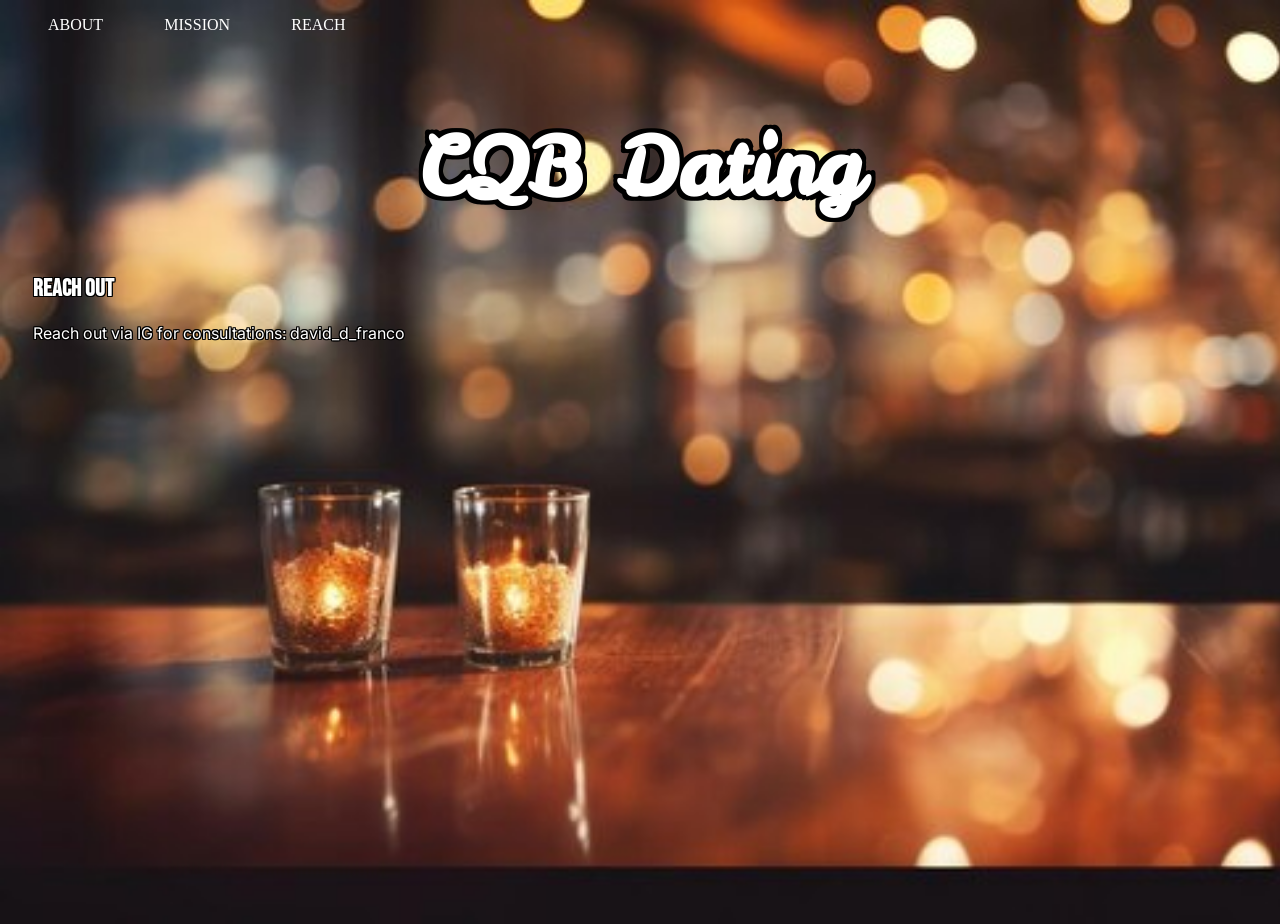
==== consult.html @ 4a1d021d "desktop look secured" ====
<!DOCTYPE html>
<html lang="en">
<head>
    <meta charset="UTF-8">
    <meta name="viewport" content="width=device-width, initial-scale=1.0">
    <title>REACH</title>
    <link rel="stylesheet" href="style.css">
    <link href='https://fonts.googleapis.com/css?family=Leckerli One|Anton|Bebas Neue|Inter' rel='stylesheet'>
</head>
<body>
    <div>
        <nav>
            <ul style="display: flex;">
                <li><a href="index.html">ABOUT</a></li>
                <li><a href="objective.html">MISSION</a></li>
                <li><a href="consult.html">REACH</a></li>
            </ul>
        </nav>
        <h1 class="logo shadow" >CQB Dating</h1>
        <div>
            <div style="margin-left: 2%;">
                <h2 class="shadow"><strong>Reach Out</strong> </h2>
                <p class="shadow" style="max-width: 100%;">
                    Reach out  via IG for consultations: david_d_franco
                </p>
            </div>
        </div>
    </div>
</body>
</html>
---- style.css ----
*{
    box-sizing: border-box;
}

body{
    background-color: black;
    background-image: url('images/bg_image4.jpg');
    background-size: cover;
    min-height: 100vh;
}

.logo{
    font-family: 'Leckerli One';
    font-size: 5rem;
    text-align: center;
    padding-top: 2%;
}

h1, h2, p{
    color: white;
}

.shadow{
    text-shadow:
        0.05em 0 black,
        0 0.05em black,
        -0.05em 0 black,
        0 -0.05em black,
        -0.05em -0.05em black,
        -0.05em 0.05em black,
        0.05em -0.05em black,
        0.05em 0.05em black;
}

#me{
    position: absolute;
    top: 14%;
    left: 60%;
    transform: translate(-10%);
    mask-image: linear-gradient(to top, transparent 60px, black 1px);
    /*float: right;*/
}

a{
    text-decoration: none;
    color: white;
}

a:hover{
    color: red;
}

li{
    list-style-type: none;
    margin-right: 5%;
}

h2{
    font-family: 'Bebas Neue', sans-serif;
}

p{
    font-family: 'Inter', sans-serif;
}
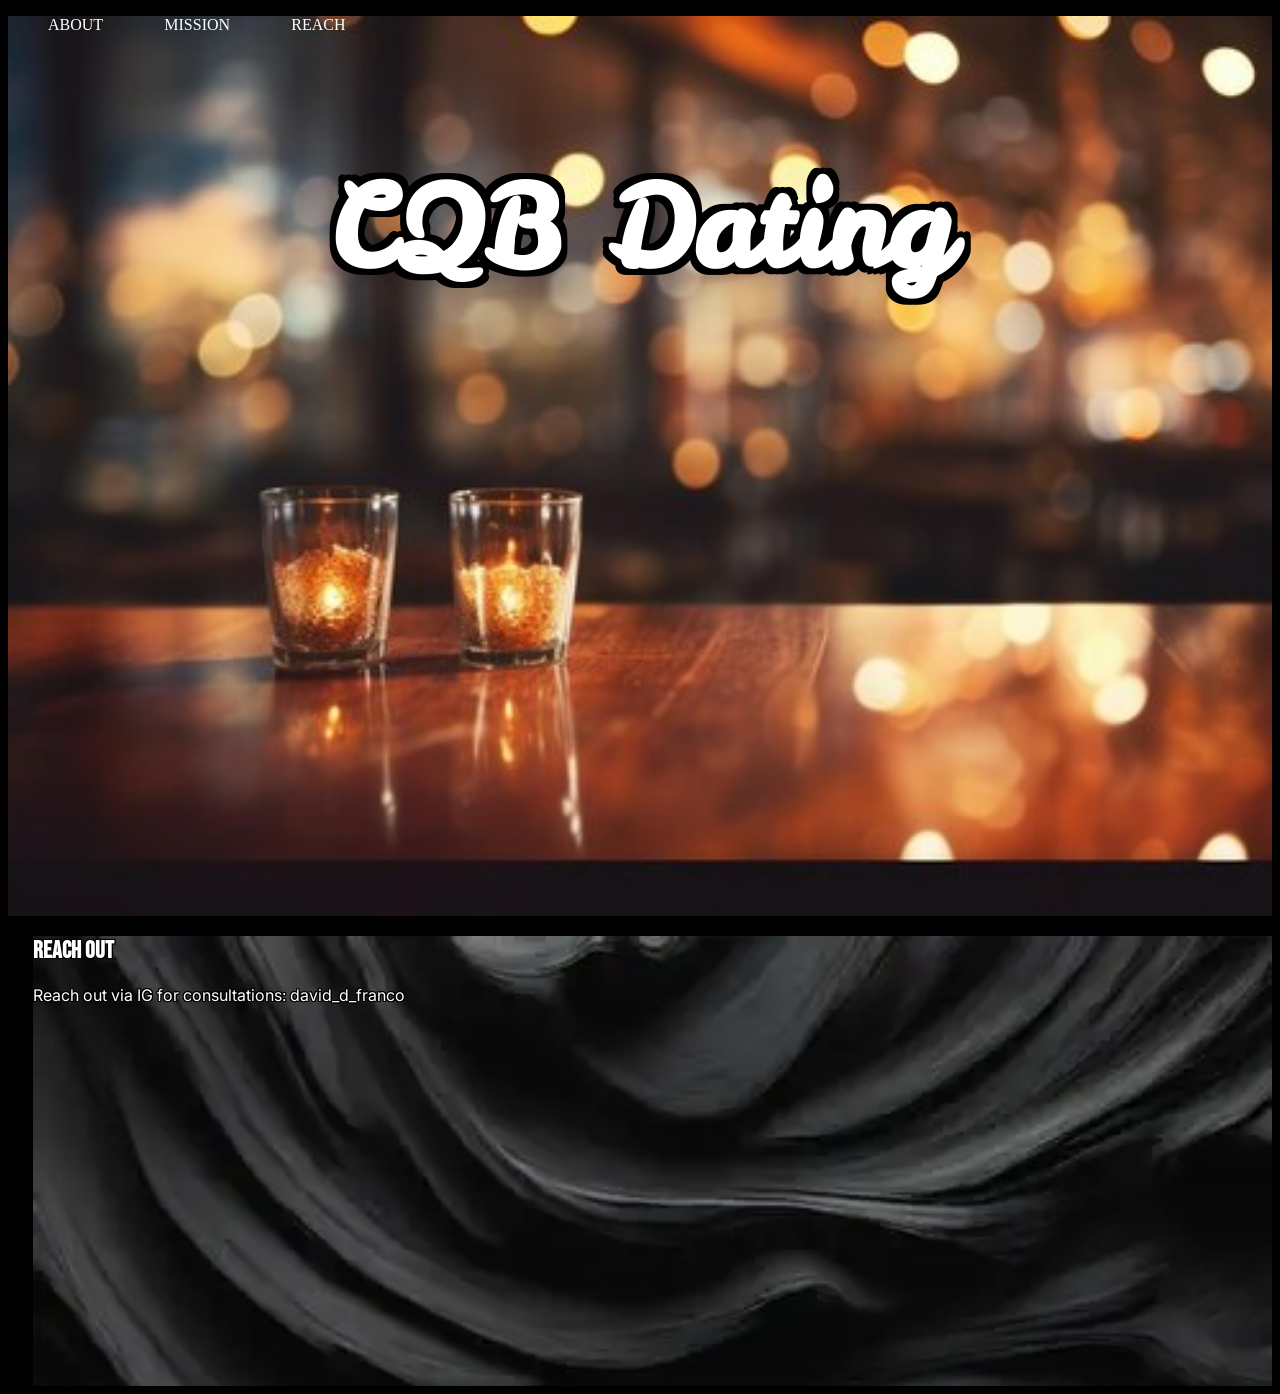
==== commit 3db8e4ca: "desktop good" ====
--- a/consult.html
+++ b/consult.html
@@ -9,16 +9,16 @@
 </head>
 <body>
     <div>
-        <nav>
+        <nav class="bg">
             <ul style="display: flex;">
                 <li><a href="index.html">ABOUT</a></li>
                 <li><a href="objective.html">MISSION</a></li>
                 <li><a href="consult.html">REACH</a></li>
             </ul>
+            <h1 class="logo shadow" >CQB Dating</h1>
         </nav>
-        <h1 class="logo shadow" >CQB Dating</h1>
         <div>
-            <div style="margin-left: 2%;">
+            <div style="margin-left: 2%;" class="text2">
                 <h2 class="shadow"><strong>Reach Out</strong> </h2>
                 <p class="shadow" style="max-width: 100%;">
                     Reach out  via IG for consultations: david_d_franco
--- a/style.css
+++ b/style.css
@@ -6,6 +6,22 @@
 
 body{
     background-color: black;
+}
+
+.text{
+    background-image: url('images/light.jpg');
+    background-repeat: no-repeat;
+}
+
+.text2{
+    background-image: url('images/OIP.webp');
+    background-repeat: no-repeat;
+    background-size: cover;
+    min-width: 90vw;
+    min-height: 50vh;
+}
+
+.bg{
     background-image: url('images/bg_image4.jpg');
     background-size: cover;
     min-height: 100vh;
@@ -13,7 +29,7 @@
 
 .logo{
     font-family: 'Leckerli One';
-    font-size: 5rem;
+    font-size: 7rem;
     text-align: center;
     padding-top: 2%;
 }
@@ -35,7 +51,6 @@
 }
 
 #me{
-    position: absolute;
     top: 14%;
     left: 60%;
     transform: translate(-10%);
